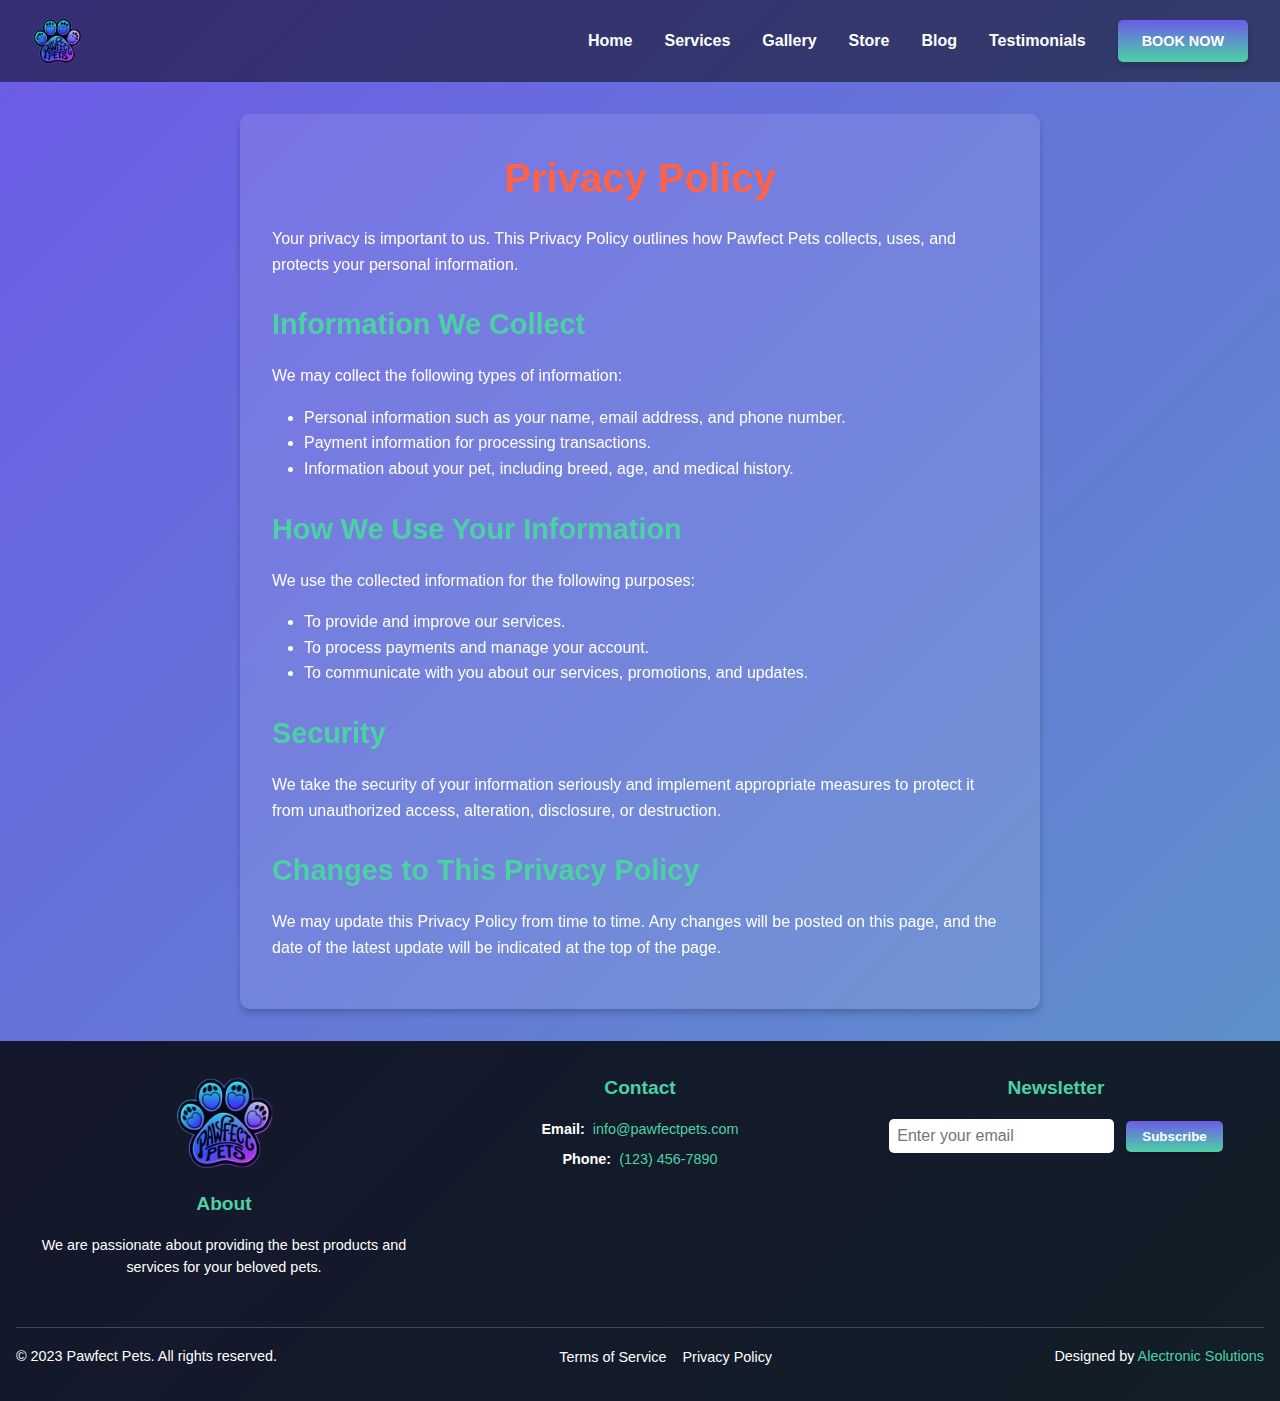
==== privacy-policy.html @ 92bff86f "Initial" ====
<!DOCTYPE html>
<html lang="en">
<head>
    <meta charset="UTF-8">
    <meta name="viewport" content="width=device-width, initial-scale=1.0">
    <title>Privacy Policy - Pawfect Pets</title>
    <link rel="stylesheet" href="styles.css">
</head>
<body>
    <!-- Navigation Bar -->
    <header>
        <nav>
            <div class="logo">
                <img src="images/logo.png" alt="Pawfect Pets Logo" class="logo-img">
            </div>
            <ul class="nav-links">
                <li><a href="index.html#home">Home</a></li>
                <li><a href="index.html#services">Services</a></li>
                <li><a href="index.html#gallery">Gallery</a></li>
                <li><a href="index.html#store">Store</a></li>
                <li><a href="index.html#blog">Blog</a></li>
                <li><a href="index.html#testimonials">Testimonials</a></li>
                <li><a href="index.html#contact" class="btn book-now">Book Now</a></li>
            </ul>
            <div class="burger">
                <div class="line1"></div>
                <div class="line2"></div>
                <div class="line3"></div>
            </div>
        </nav>
    </header>

    <!-- Main Content -->
    <main>
        <section class="policy-section">
            <h1>Privacy Policy</h1>
            <p>Your privacy is important to us. This Privacy Policy outlines how Pawfect Pets collects, uses, and protects your personal information.</p>
            <h2>Information We Collect</h2>
            <p>We may collect the following types of information:</p>
            <ul>
                <li>Personal information such as your name, email address, and phone number.</li>
                <li>Payment information for processing transactions.</li>
                <li>Information about your pet, including breed, age, and medical history.</li>
            </ul>
            <h2>How We Use Your Information</h2>
            <p>We use the collected information for the following purposes:</p>
            <ul>
                <li>To provide and improve our services.</li>
                <li>To process payments and manage your account.</li>
                <li>To communicate with you about our services, promotions, and updates.</li>
            </ul>
            <h2>Security</h2>
            <p>We take the security of your information seriously and implement appropriate measures to protect it from unauthorized access, alteration, disclosure, or destruction.</p>
            <h2>Changes to This Privacy Policy</h2>
            <p>We may update this Privacy Policy from time to time. Any changes will be posted on this page, and the date of the latest update will be indicated at the top of the page.</p>
        </section>
    </main>

    <!-- Footer -->
    <footer>
        <div class="footer-sections">
            <div class="footer-section">
                <img src="images/logo.png" alt="Pawfect Pets Logo" class="footer-logo">
                <h3>About</h3>
                <p>We are passionate about providing the best products and services for your beloved pets.</p>
            </div>
            <div class="footer-section">
                <h3>Contact</h3>
                <p class="contact-info">
                    <span class="contact-label">Email:</span> 
                    <a href="mailto:info@pawfectpets.com" class="contact-link">info@pawfectpets.com</a>
                </p>
                <p class="contact-info">
                    <span class="contact-label">Phone:</span> 
                    <a href="tel:(123) 456-7890" class="contact-link">(123) 456-7890</a>
                </p>
            </div>
            <div class="footer-section">
                <h3>Newsletter</h3>
                <form>
                    <input type="email" placeholder="Enter your email" required>
                    <button type="submit" class="btn">Subscribe</button>
                </form>
            </div>
        </div>
        <div class="footer-bottom">
            <p class="copyright">&copy; 2023 Pawfect Pets. All rights reserved.</p>
            <ul class="footer-links">
                <li><a href="terms-of-service.html">Terms of Service</a></li>
                <li><a href="privacy-policy.html">Privacy Policy</a></li>
            </ul>
            <p class="designer">Designed by <a href="https://alectronic-solutions.github.io/home" target="_blank">Alectronic Solutions</a></p>
        </div>
    </footer>

    <script src="script.js"></script>
</body>
</html>
---- styles.css ----
/* General Reset */
* {
    margin: 0;
    padding: 0;
    box-sizing: border-box;
}

/* Body Styles */
body {
    font-family: 'Helvetica Neue', Arial, sans-serif;
    line-height: 1.6;
    color: #fff;
    background: linear-gradient(135deg, #6c5ce7, #4cd1a5);
    background-size: 200% 200%;
    animation: gradientShine 10s ease infinite;
}

/* Header */
header {
    background-color: rgba(0, 0, 0, 0.5);
    color: #fff;
    padding: 1rem 2rem;
}

nav {
    display: flex;
    justify-content: space-between;
    align-items: center;
}

.logo {
    display: flex;
    align-items: center;
}

.logo-img {
    width: 50px;
    height: auto;
    margin-right: 1rem;
}

.nav-links {
    display: flex;
    list-style: none;
}

.nav-links li {
    margin-left: 2rem;
}

.nav-links a {
    color: #fff;
    text-decoration: none;
    font-weight: bold;
    transition: color 0.3s ease;
}

.nav-links a:hover {
    color: #ff6347;
}

.book-now {
    background: linear-gradient(to bottom, #6c5ce7, #4cd1a5);
    color: #fff;
    padding: 0.5rem 1rem;
    border-radius: 5px;
    text-transform: uppercase;
    font-size: 0.9rem;
    transition: transform 0.3s ease, box-shadow 0.3s ease, background-color 0.3s ease, color 0.3s ease;
}

.book-now:hover {
    background: linear-gradient(to bottom, #4cd1a5, #6c5ce7);
    color: #ff6347;
    transform: translateY(-3px);
    box-shadow: 0 6px 10px rgba(0, 0, 0, 0.3);
}

.burger {
    display: none;
    cursor: pointer;
}

.burger div {
    width: 25px;
    height: 3px;
    background-color: #fff;
    margin: 5px;
    transition: all 0.3s ease;
}

/* Hero Section */
.hero {
    position: relative;
    height: 100vh;
    display: flex;
    justify-content: center;
    align-items: center;
    text-align: center;
    overflow: hidden;
}

.hero-content {
    z-index: 1;
}

.hero-content h1 {
    font-size: 3rem;
    text-shadow:
        2px 2px 4px rgba(0, 0, 0, 0.5),
        4px 4px 8px rgba(0, 0, 0, 0.5),
        6px 6px 12px rgba(0, 0, 0, 0.5);
    color: #ff6347;
    margin-bottom: 2rem;
}

.video-container {
    position: absolute;
    top: 0;
    left: 0;
    width: 100%;
    height: 100%;
}

.hero-video {
    position: absolute;
    top: 0;
    left: 0;
    width: 100%;
    height: 100%;
    object-fit: cover;
    opacity: 0;
    transition: opacity 1s ease;
}

.hero-video.active {
    opacity: 1;
}

/* Common Title Style */
.title {
    font-size: 3rem;
    text-shadow:
        2px 2px 4px rgba(0, 0, 0, 0.5),
        4px 4px 8px rgba(0, 0, 0, 0.5),
        6px 6px 12px rgba(0, 0, 0, 0.5);
    color: #ff6347;
    margin-bottom: 2rem;
    text-align: center;
}

.hero-content p {
    font-size: 1.2rem;
    margin-bottom: 2rem;
}

.btn {
    background: linear-gradient(to bottom, #6c5ce7, #4cd1a5);
    color: #fff;
    padding: 0.8rem 1.5rem;
    border: none;
    border-radius: 5px;
    text-decoration: none;
    font-weight: bold;
    cursor: pointer;
    box-shadow: 0 4px 6px rgba(0, 0, 0, 0.2);
    transition: transform 0.3s ease, box-shadow 0.3s ease, background-color 0.3s ease, color 0.3s ease;
}

.btn:hover {
    background: linear-gradient(to bottom, #4cd1a5, #6c5ce7);
    color: #ff6347;
    transform: translateY(-3px);
    box-shadow: 0 6px 10px rgba(0, 0, 0, 0.3);
}

/* Services Section */
.services {
    padding: 2rem;
    text-align: center;
}

.section-title {
    font-size: 3rem;
    text-shadow:
        2px 2px 4px rgba(0, 0, 0, 0.5),
        4px 4px 8px rgba(0, 0, 0, 0.5),
        6px 6px 12px rgba(0, 0, 0, 0.5);
    color: #ff6347;
    margin-bottom: 2rem;
}

.service-cards {
    display: flex;
    justify-content: space-between;
    gap: 20px;
    flex-wrap: wrap;
}

.service-card {
    width: calc(33.33% - 20px);
    background-color: rgba(255, 255, 255, 0.1);
    padding: 1rem;
    border-radius: 10px;
    box-shadow: 0 0 10px rgba(0, 0, 0, 0.1);
    backdrop-filter: blur(5px);
    display: flex;
    flex-direction: column;
    justify-content: space-between;
    transition: transform 0.3s ease;
}

.service-card:hover {
    transform: scale(1.05);
}

.service-card img {
    width: 100%;
    height: 200px;
    object-fit: cover;
    border-radius: 10px;
}

.service-card h3 {
    margin: 1rem 0;
    font-size: 1.5rem;
}

.service-card p {
    font-size: 1rem;
    margin-bottom: 1rem;
}

/* Gallery Section */
.gallery {
    padding: 20px;
    text-align: center;
}

.gallery-title {
    font-size: 3rem;
    text-shadow:
        2px 2px 4px rgba(0, 0, 0, 0.5),
        4px 4px 8px rgba(0, 0, 0, 0.5),
        6px 6px 12px rgba(0, 0, 0, 0.5);
    color: #ff6347;
    margin-bottom: 2rem;
}

.gallery-grid {
    display: grid;
    grid-template-columns: repeat(auto-fit, minmax(200px, 1fr));
    gap: 15px;
    justify-items: center;
}

.gallery-item img {
    width: 100%;
    height: auto;
    border-radius: 8px;
    cursor: pointer;
    transition: transform 0.3s ease;
}

.gallery-item img:hover {
    transform: scale(1.05);
}

/* Lightbox Styles */
.gallery-lightbox {
    display: none;
    position: fixed;
    z-index: 1000;
    padding-top: 60px;
    left: 0;
    top: 0;
    width: 100%;
    height: 100%;
    overflow: auto;
    background-color: rgba(0, 0, 0, 0.9);
}

.lightbox-content {
    display: block;
    margin: auto;
    max-width: 90%;
    max-height: 80%;
}

.caption {
    margin: 15px auto;
    text-align: center;
    color: #fff;
    font-size: 1.2rem;
}

.close-lightbox {
    position: absolute;
    top: 20px;
    right: 30px;
    color: #fff;
    font-size: 35px;
    font-weight: bold;
    cursor: pointer;
}

.close-lightbox:hover,
.close-lightbox:focus {
    color: #bbb;
    text-decoration: none;
    cursor: pointer;
}

/* Store Section */
.store {
    padding: 2rem;
    text-align: center;
}

.product-grid {
    display: flex;
    justify-content: space-around;
    flex-wrap: wrap;
    margin-top: 2rem;
}

.product {
    width: 30%;
    background-color: rgba(255, 255, 255, 0.1);
    padding: 1rem;
    border-radius: 10px;
    box-shadow: 0 0 10px rgba(0, 0, 0, 0.1);
    margin-bottom: 1rem;
    backdrop-filter: blur(5px);
    display: flex;
    flex-direction: column;
    justify-content: space-between;
}

.product img {
    width: 100%;
    border-radius: 10px;
}

.product h3 {
    margin: 1rem 0;
}

.price {
    font-weight: bold;
    color: #6c5ce7;
}

.product .btn {
    margin-top: 1rem;
}

/* Blog Section Enhancements */
.blog-posts {
    display: flex;
    flex-wrap: wrap;
    justify-content: center;
    gap: 1rem;
    padding: 1rem;
    background: linear-gradient(135deg, #6c5ce700, #4cd1a500);
}

.blog-post {
    width: 30%;
    max-width: 400px;
    margin: 0;
    background-color: rgba(255, 255, 255, 0.8);
    padding: 20px;
    border-radius: 15px;
    box-shadow: 0 6px 12px rgba(0, 0, 0, 0.1);
    backdrop-filter: blur(5px);
    transition: transform 0.3s ease, box-shadow 0.3s ease;
    overflow: hidden;
}

.blog-post:hover {
    transform: translateY(-10px);
    box-shadow: 0 8px 16px rgba(0, 0, 0, 0.2);
}

.blog-card img {
    width: 100%;
    height: 200px;
    object-fit: cover;
    border-radius: 15px 15px;
    transition: transform 0.3s ease;
}

.blog-post:hover .blog-card img {
    transform: scale(1.05);
}

.overlay {
    position: absolute;
    top: 0;
    left: 0;
    width: 100%;
    height: 100%;
    background: linear-gradient(to bottom, rgba(0, 0, 0, 0.5), rgba(0, 0, 0, 0.8));
    display: flex;
    flex-direction: column;
    justify-content: center;
    align-items: center;
    opacity: 0;
    transition: opacity 0.3s ease;
}

.blog-post:hover .overlay {
    opacity: 1;
}

.overlay h3 {
    color: #fff;
    font-size: 1.8rem;
    margin-bottom: 10px;
    font-family: 'Georgia', serif;
    text-align: center;
}

.overlay p {
    color: #fff;
    font-size: 1rem;
    margin-bottom: 20px;
    font-family: 'Arial', sans-serif;
    text-align: center;
}

.overlay .btn {
    background: linear-gradient(to bottom, #6c5ce7, #4cd1a5););
    display: block;
    margin: 0 auto;
    padding: .5rem 1rem;
    font-size: 1.1rem;
    border-radius: 3px;
    transition: background 0.3s ease;
}

.overlay .btn:hover {
    background: linear-gradient(to bottom, #4cd1a5, #6c5ce7);
}

/* Testimonials Section */
.testimonials {
    padding: 2rem;
    text-align: center;
    background-color: rgba(255, 255, 255, 0.1);
    backdrop-filter: blur(5px);
}

.testimonial-carousel {
    position: relative;
    height: 150px;
}

.testimonial {
    position: absolute;
    width: 100%;
    opacity: 0;
    transition: opacity 1s ease;
    pointer-events: none;
}

.testimonial.active {
    opacity: 1;
    pointer-events: auto;
}

/* Footer */
footer {
    background-color: rgba(0, 0, 0, 0.8);
    color: #fff;
    padding: 2rem 1rem;
    text-align: center;
    font-family: 'Arial', sans-serif;
}

.footer-sections {
    display: flex;
    justify-content: space-around;
    flex-wrap: wrap;
    margin-bottom: 1.5rem;
}

.footer-section {
    width: 30%;
    min-width: 200px;
    margin-bottom: 1.5rem;
}

/* Logo Styling */
.footer-logo {
    max-width: 100px; /* Adjust based on your logo size */
    height: auto;
    margin-bottom: 1rem;
    display: block;
    margin-left: auto;
    margin-right: auto;
}

.footer-section h3 {
    margin-bottom: 1rem;
    font-size: 1.2rem;
    color: #4cd1a5;
}

.footer-section p {
    font-size: 0.9rem;
    line-height: 1.5;
}

/* Contact Info Styling */
.contact-info {
    display: flex;
    align-items: center;
    justify-content: center;
    margin-bottom: 0.5rem;
}

.contact-label {
    font-weight: bold;
    margin-right: 0.5rem;
    color: #fff;
}

.contact-link {
    color: #4cd1a5;
    text-decoration: none;
    font-size: 0.9rem;
    transition: color 0.3s ease, text-decoration 0.3s ease;
}

.contact-link:hover {
    color: #3ba38a;
    text-decoration: underline;
}

.footer-section form input {
    padding: 0.5rem;
    font-size: 1rem;
    border: none;
    border-radius: 5px;
    width: 60%;
    margin-right: 0.5rem;
}

.footer-section form button {
    padding: 0.5rem 1rem;
    border: none;
    background-color: #4cd1a5;
    color: #fff;
    border-radius: 5px;
    cursor: pointer;
    transition: background-color 0.3s ease;
}

.footer-section form button:hover {
    background-color: #3ba38a;
}

.footer-bottom {
    display: flex;
    justify-content: space-between;
    align-items: center;
    flex-wrap: wrap;
    border-top: 1px solid rgba(255, 255, 255, 0.2);
    padding-top: 1rem;
}

.footer-bottom .copyright {
    font-size: 0.9rem;
    margin: 0;
}

.footer-links {
    list-style: none;
    padding: 0;
    margin: 0;
    display: flex;
    gap: 1rem;
}

.footer-links li a {
    color: #fff;
    text-decoration: none;
    font-size: 0.9rem;
    transition: color 0.3s ease;
}

.footer-links li a:hover {
    color: #4cd1a5;
}

.designer {
    font-size: 0.9rem;
    margin: 0;
}

.designer a {
    color: #4cd1a5;
    text-decoration: none;
    transition: color 0.3s ease;
}

/* Gradient Animation */
@keyframes gradientShine {
    0% {
        background-position: 0% 50%;
    }
    50% {
        background-position: 100% 50%;
    }
    100% {
        background-position: 0% 50%;
    }
}

/* Modal Styles */
.modal {
    display: none;
    position: fixed;
    z-index: 1000;
    top: 0;
    left: 0;
    width: 100%;
    height: 100%;
    overflow: auto;
    background-color: rgba(0, 0, 0, 0.9);
    transition: opacity 0.3s ease;
    opacity: 0;
    pointer-events: none;
}

.modal.active {
    display: flex;
    justify-content: center;
    align-items: center;
    opacity: 1;
    pointer-events: auto;
}

.modal-content {
    width: 90%;
    max-width: 600px;
    padding: 30px;
    background: linear-gradient(135deg, #6c5ce7, #4cd1a5);
    border-radius: 15px;
    box-shadow: 0 10px 20px rgba(0, 0, 0, 0.2);
    color: #fff;
    text-align: center;
}

.modal-header {
    border-bottom: 1px solid rgba(255, 255, 255, 0.2);
    padding-bottom: 20px;
}

.modal-body {
    padding: 20px 0;
}

.modal-image {
    width: 100%;
    height: auto;
    margin-top: 20px;
    border-radius: 10px;
}

.modal-title {
    font-size: 2.5rem;
    color: #fff;
    margin-bottom: 10px;
}

.modal-description {
    font-size: 1.2rem;
    margin-top: 20px;
    text-align: center;
    color: #fff;
}

.modal-features {
    list-style: none;
    margin-top: 20px;
    padding: 0;
}

.modal-features li {
    background: rgba(255, 255, 255, 0.1);
    padding: 15px;
    margin-bottom: 10px;
    border-radius: 10px;
    box-shadow: 0 4px 6px rgba(0, 0, 0, 0.1);
    display: flex;
    align-items: center;
    justify-content: center;
    font-size: 1.1rem;
}

.modal-features li::before {
    content: '✔';
    margin-right: 10px;
    font-size: 1.2rem;
    color: #4cd1a5;
}

.modal-testimonial {
    background: rgba(255, 255, 255, 0.1);
    padding: 20px;
    border-radius: 10px;
    margin-top: 20px;
    box-shadow: 0 4px 6px rgba(0, 0, 0, 0.1);
}

.modal-testimonial-text {
    font-style: italic;
    font-size: 1.1rem;
    margin-bottom: 10px;
    color: #fff;
}

.modal-testimonial-author {
    font-weight: bold;
    text-align: right;
    font-size: 1rem;
    color: #fff;
}

.modal-footer {
    border-top: 1px solid rgba(255, 255, 255, 0.2);
    padding-top: 20px;
    text-align: center;
}

.modal-btn {
    background: linear-gradient(to bottom, #ff6347, #ff4500);
    color: #fff;
    padding: 1rem 2rem;
    border-radius: 10px;
    font-size: 1.2rem;
    text-transform: uppercase;
    letter-spacing: 1px;
    transition: transform 0.3s ease, box-shadow 0.3s ease;
    text-decoration: none;
    display: inline-block;
}

.modal-btn:hover {
    background: linear-gradient(to bottom, #ff4500, #ff6347);
    transform: translateY(-3px);
    box-shadow: 0 6px 12px rgba(0, 0, 0, 0.2);
}

.close {
    color: #fff;
    float: right;
    font-size: 28px;
    font-weight: bold;
    cursor: pointer;
    transition: color 0.3s ease;
}

.close:hover,
.close:focus {
    color: #ff6347;
    text-decoration: none;
    cursor: pointer;
}

/* Prevent scrolling when modal is open */
html.modal-open {
    overflow: hidden;
}

/* Gallery Item Captions */
.gallery-item figure {
    position: relative;
}

.gallery-item figcaption {
    position: absolute;
    bottom: 0;
    background-color: rgba(0, 0, 0, 0.5);
    color: #fff;
    padding: 10px;
    width: 100%;
    text-align: center;
    font-size: 0.9rem;
    box-sizing: border-box;
}

/* Store Page Styles */
.store-page {
    display: flex;
    flex-direction: column;
    align-items: center;
    padding: 2rem;
}

#product-details {
    position: relative;
    display: flex;
    flex-direction: column;
    align-items: center;
    padding: 2rem;
    text-align: center;
}

.product-image {
    width: 100%;
    max-width: 400px;
    border-radius: 10px;
    margin-bottom: 1rem;
}

.price {
    font-size: 1.5rem;
    font-weight: bold;
    color: #6c5ce7;
}

#orderForm {
    margin-top: 2rem;
    width: 100%;
    max-width: 400px;
}

#orderForm label {
    display: block;
    margin-bottom: 0.5rem;
}

#orderForm input {
    width: 100%;
    padding: 0.5rem;
    margin-bottom: 1rem;
    border: 1px solid #ccc;
    border-radius: 5px;
}

#orderForm button {
    width: 100%;
    padding: 0.8rem;
    background: linear-gradient(to bottom, #6c5ce7, #4cd1a5);
    color: #fff;
    border: none;
    border-radius: 5px;
    cursor: pointer;
    font-size: 1rem;
}

#orderForm button:hover {
    background: linear-gradient(to bottom, #4cd1a5, #6c5ce7);
}

/* Arrows */
.arrow {
    background-color: transparent;
    border: none;
    font-size: 24px;
    cursor: pointer;
    color: #555;
    padding: 10px;
}

.arrow:hover {
    color: #000;
}

.arrow.left {
    position: absolute;
    left: 10px;
    top: 50%;
    transform: translateY(-50%);
}

.arrow.right {
    position: absolute;
    right: 10px;
    top: 50%;
    transform: translateY(-50%);
}

/* Responsive Design */
@media (max-width: 768px) {
    .nav-links {
        display: none;
        flex-direction: column;
        width: 100%;
        padding: 1rem;
        background-color: rgba(0, 0, 0, 0.5);
        position: fixed;
        top: 60px;
        left: 0;
        z-index: 999;
    }
    .nav-links.show {
        display: flex;
    }
    .nav-links li {
        margin: 1rem 0;
    }
    .burger {
        display: block;
    }

    .hero-content h1 {
        font-size: 2rem;
    }
    .hero-content p {
        font-size: 1rem;
    }

    .service-cards {
        flex-direction: column;
        align-items: center;
    }
    .service-card {
        width: calc(80% - 20px);
        text-align: center;
    }

    .gallery-grid {
        grid-template-columns: repeat(auto-fit, minmax(150px, 1fr));
    }

    .product-grid {
        flex-direction: column;
    }
    .product {
        width: 100%;
        margin-bottom: 2rem;
    }

    .blog-posts {
        flex-direction: column;
        align-items: center;
    }
    .blog-post {
        width: 100%;
        margin-bottom: 2rem;
    }
    .blog-post .btn {
        margin-top: 1.5rem;
    }

    .testimonial-carousel {
        flex-direction: column;
    }
    .testimonial {
        width: 100%;
        margin-bottom: 2rem;
    }

    .footer-sections {
        flex-direction: column;
    }
    .footer-section {
        width: 100%;
        margin-bottom: 2rem;
    }
    .footer-section form input,
    .footer-section form button {
        width: 100%;
        margin-bottom: 1rem;
    }
    .modal-content {
        width: 90%;
    }
}

@media (max-width: 480px) {
    .blog-post {
        width: 100%;
    }
}

/* Utility Classes */
.hide {
    display: none;
}

html {
    scroll-behavior: smooth;
}

/* Policy Section Styling */
.policy-section {
    padding: 2rem;
    background-color: rgba(255, 255, 255, 0.1);
    backdrop-filter: blur(5px);
    border-radius: 10px;
    margin: 2rem auto;
    max-width: 800px;
    box-shadow: 0 4px 6px rgba(0, 0, 0, 0.2);
}

.policy-section h1 {
    font-size: 2.5rem;
    color: #ff6347;
    margin-bottom: 1rem;
    text-align: center;
}

.policy-section h2 {
    font-size: 1.8rem;
    color: #4cd1a5;
    margin-top: 1.5rem;
    margin-bottom: 1rem;
}

.policy-section p {
    font-size: 1rem;
    line-height: 1.6;
    margin-bottom: 1rem;
    color: #fff;
}

.policy-section ul {
    list-style: disc;
    margin-left: 2rem;
    margin-bottom: 1rem;
}

.policy-section ul li {
    font-size: 1rem;
    line-height: 1.6;
    color: #fff;
}

/* Back to Top Button */
.back-to-top-btn {
    display: none;
    position: fixed;
    bottom: 20px;
    right: 20px;
    background: linear-gradient(to bottom, #6c5ce7, #4cd1a5);
    color: #fff;
    padding: 0.8rem 1.5rem;
    border: none;
    border-radius: 5px;
    text-decoration: none;
    font-weight: bold;
    cursor: pointer;
    box-shadow: 0 4px 6px rgba(0, 0, 0, 0.2);
    transition: transform 0.3s ease, box-shadow 0.3s ease, background-color 0.3s ease, color 0.3s ease;
    z-index: 999;
}

.back-to-top-btn:hover {
    background: linear-gradient(to bottom, #4cd1a5, #6c5ce7);
    color: #ff6347;
    transform: translateY(-3px);
    box-shadow: 0 6px 10px rgba(0, 0, 0, 0.3);
}
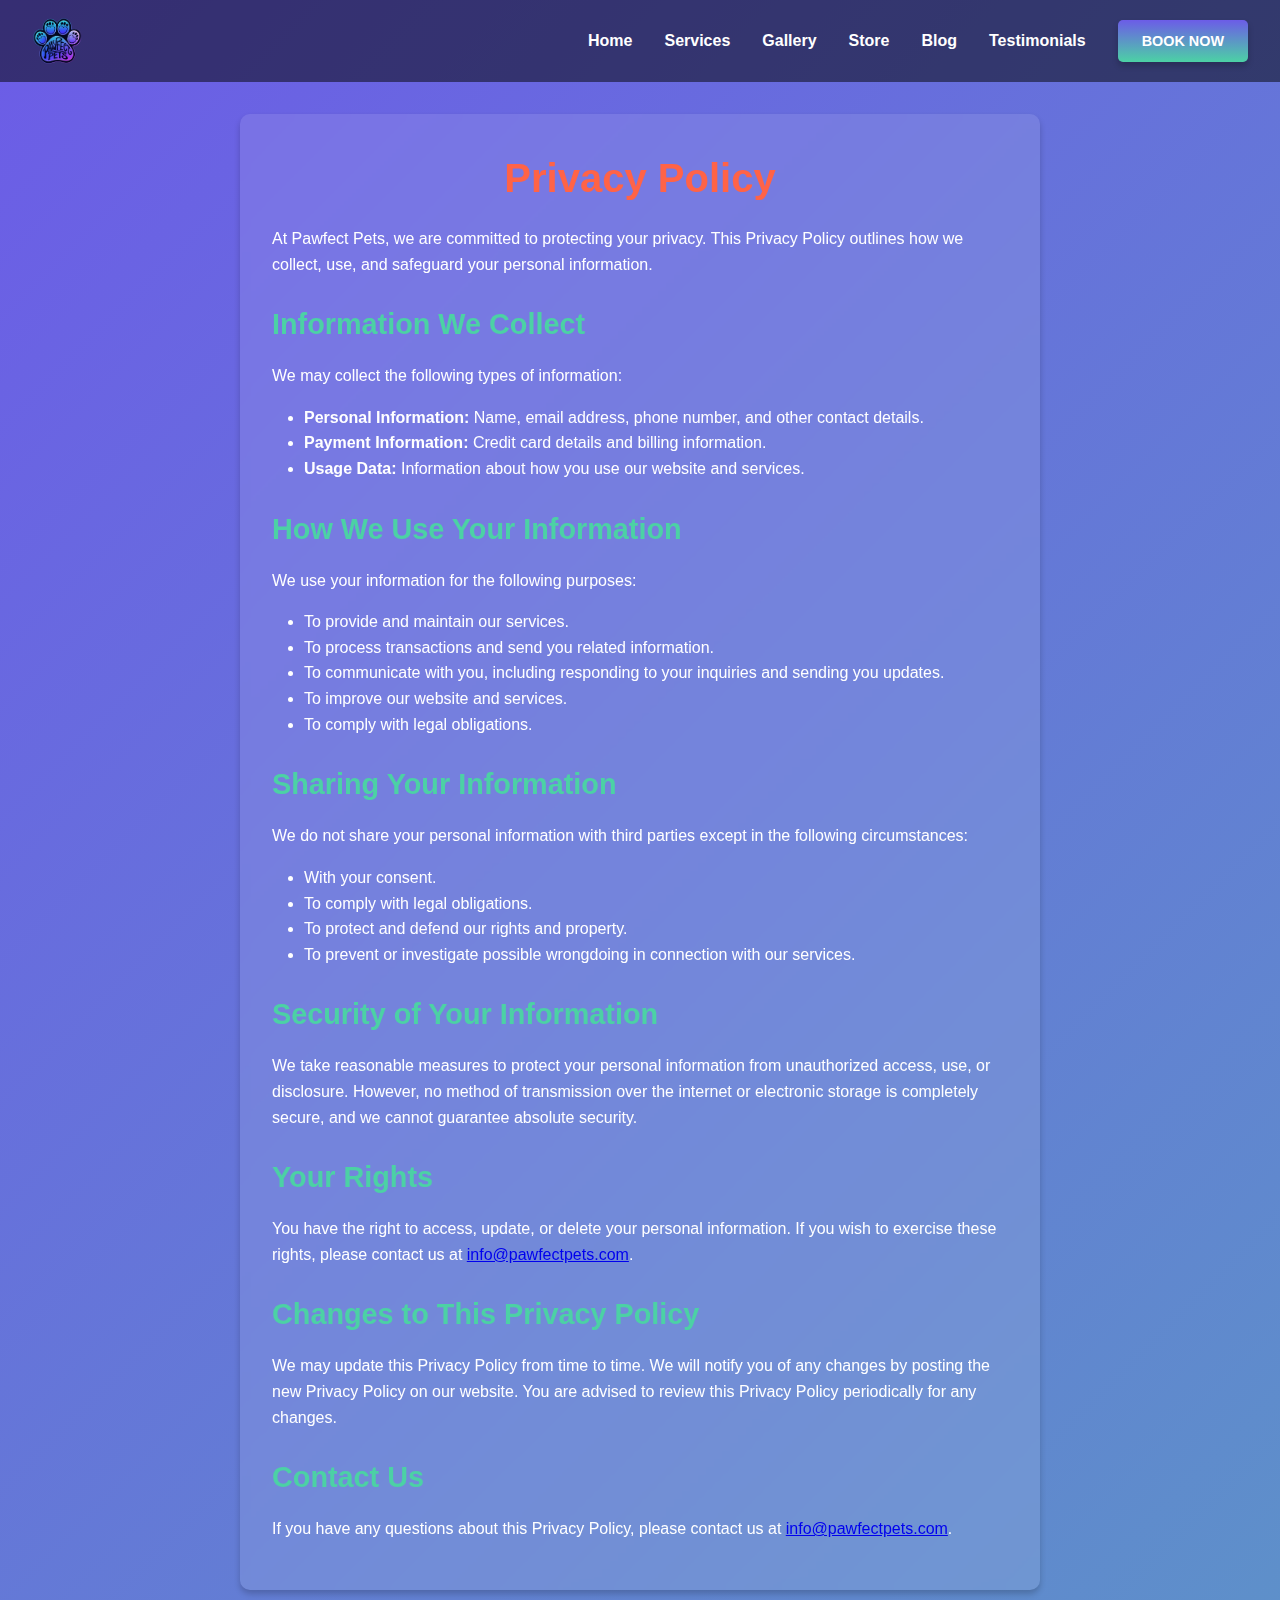
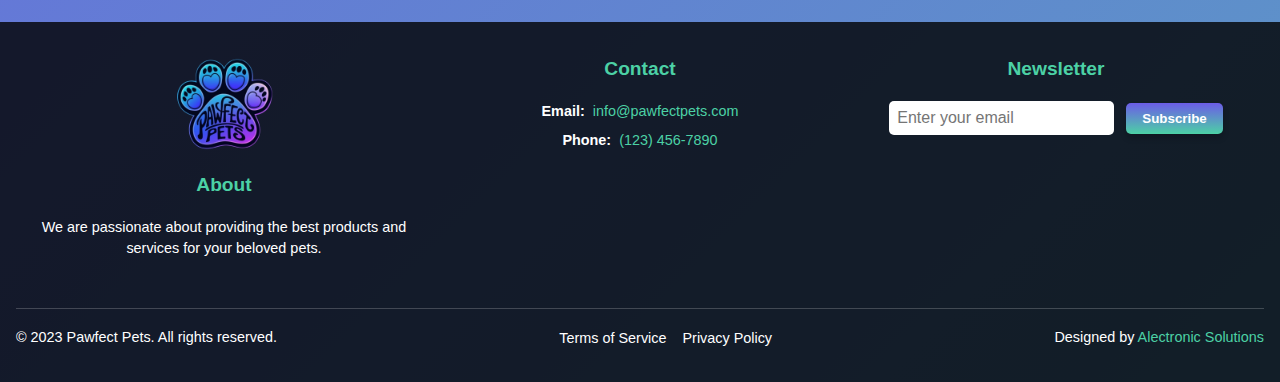
==== commit 4c5d145a: "Update privacy-policy.html" ====
--- a/privacy-policy.html
+++ b/privacy-policy.html
@@ -3,11 +3,10 @@
 <head>
     <meta charset="UTF-8">
     <meta name="viewport" content="width=device-width, initial-scale=1.0">
-    <title>Privacy Policy - Pawfect Pets</title>
+    <title>Privacy Policy</title>
     <link rel="stylesheet" href="styles.css">
 </head>
 <body>
-    <!-- Navigation Bar -->
     <header>
         <nav>
             <div class="logo">
@@ -30,33 +29,52 @@
         </nav>
     </header>
 
-    <!-- Main Content -->
     <main>
         <section class="policy-section">
             <h1>Privacy Policy</h1>
-            <p>Your privacy is important to us. This Privacy Policy outlines how Pawfect Pets collects, uses, and protects your personal information.</p>
+            <p>At Pawfect Pets, we are committed to protecting your privacy. This Privacy Policy outlines how we collect, use, and safeguard your personal information.</p>
+
             <h2>Information We Collect</h2>
             <p>We may collect the following types of information:</p>
             <ul>
-                <li>Personal information such as your name, email address, and phone number.</li>
-                <li>Payment information for processing transactions.</li>
-                <li>Information about your pet, including breed, age, and medical history.</li>
+                <li><strong>Personal Information:</strong> Name, email address, phone number, and other contact details.</li>
+                <li><strong>Payment Information:</strong> Credit card details and billing information.</li>
+                <li><strong>Usage Data:</strong> Information about how you use our website and services.</li>
             </ul>
+
             <h2>How We Use Your Information</h2>
-            <p>We use the collected information for the following purposes:</p>
+            <p>We use your information for the following purposes:</p>
             <ul>
-                <li>To provide and improve our services.</li>
-                <li>To process payments and manage your account.</li>
-                <li>To communicate with you about our services, promotions, and updates.</li>
+                <li>To provide and maintain our services.</li>
+                <li>To process transactions and send you related information.</li>
+                <li>To communicate with you, including responding to your inquiries and sending you updates.</li>
+                <li>To improve our website and services.</li>
+                <li>To comply with legal obligations.</li>
             </ul>
-            <h2>Security</h2>
-            <p>We take the security of your information seriously and implement appropriate measures to protect it from unauthorized access, alteration, disclosure, or destruction.</p>
+
+            <h2>Sharing Your Information</h2>
+            <p>We do not share your personal information with third parties except in the following circumstances:</p>
+            <ul>
+                <li>With your consent.</li>
+                <li>To comply with legal obligations.</li>
+                <li>To protect and defend our rights and property.</li>
+                <li>To prevent or investigate possible wrongdoing in connection with our services.</li>
+            </ul>
+
+            <h2>Security of Your Information</h2>
+            <p>We take reasonable measures to protect your personal information from unauthorized access, use, or disclosure. However, no method of transmission over the internet or electronic storage is completely secure, and we cannot guarantee absolute security.</p>
+
+            <h2>Your Rights</h2>
+            <p>You have the right to access, update, or delete your personal information. If you wish to exercise these rights, please contact us at <a href="mailto:info@pawfectpets.com">info@pawfectpets.com</a>.</p>
+
             <h2>Changes to This Privacy Policy</h2>
-            <p>We may update this Privacy Policy from time to time. Any changes will be posted on this page, and the date of the latest update will be indicated at the top of the page.</p>
+            <p>We may update this Privacy Policy from time to time. We will notify you of any changes by posting the new Privacy Policy on our website. You are advised to review this Privacy Policy periodically for any changes.</p>
+
+            <h2>Contact Us</h2>
+            <p>If you have any questions about this Privacy Policy, please contact us at <a href="mailto:info@pawfectpets.com">info@pawfectpets.com</a>.</p>
         </section>
     </main>
 
-    <!-- Footer -->
     <footer>
         <div class="footer-sections">
             <div class="footer-section">
@@ -89,10 +107,8 @@
                 <li><a href="terms-of-service.html">Terms of Service</a></li>
                 <li><a href="privacy-policy.html">Privacy Policy</a></li>
             </ul>
-            <p class="designer">Designed by <a href="https://alectronic-solutions.github.io/home" target="_blank">Alectronic Solutions</a></p>
+            <p class="designer">Designed by <a href="https://alectronic-solutions.github.io/" target="_blank">Alectronic Solutions</a></p>
         </div>
     </footer>
-
-    <script src="script.js"></script>
 </body>
-</html>+</html>
